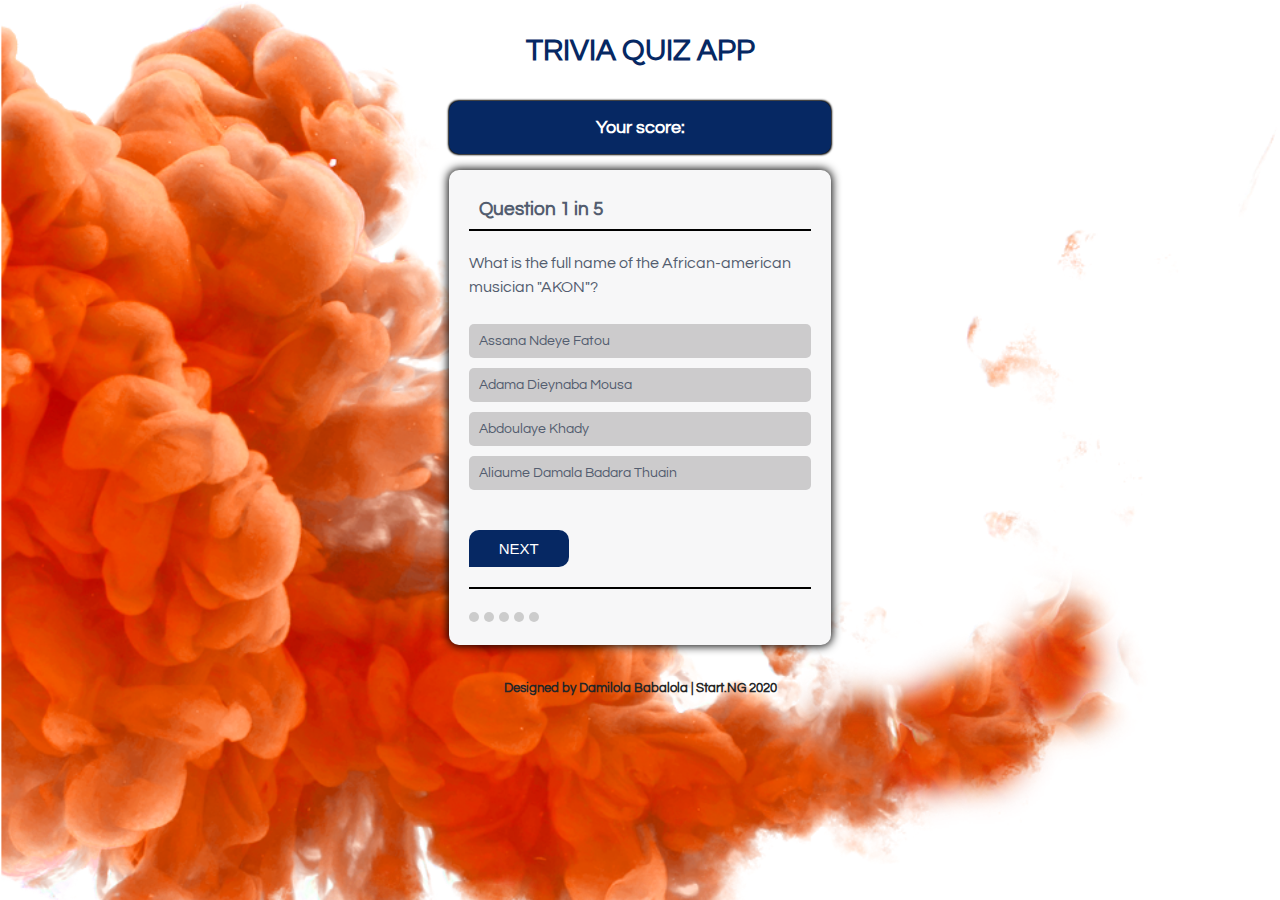
==== game.html @ f29ec0e6 "Update file" ====
<!DOCTYPE html>
<html lang="en">
    <head>
        <meta charset="utf-8">
        <meta http-equiv="X-UA-Compatible" content="IE=edge">
        <title>Quiz Game</title>
        <meta name="description" content="">
        <meta name="viewport" content="width=device-width, initial-scale=1">
        <link rel="stylesheet" href="style.css">
        <link rel="shortcut icon" type="image/png" href="img/favicon.jpeg">
    </head>
    <body>
        <!--Intro Section-->
        <div class="intro">
            <h2>TRIVIA QUIZ APP</h2>
            
        </div>
        <div class="score-display">
            <h2>Your score: <span class="score"></span></h2>
        </div>
        <div class="quiz-container">
            <div class="question-number">
                <h3>Question <span class="question-num-value">1</span> in <span class="total-question"></span></h3>
            </div>
            <div class="question">
            </div>
            <div class="options">
                <div id="0" class="option1" onclick="check(this)"></div>
                <div id="1" class="option2" onclick="check(this)"></div>
                <div id="2" class="option3" onclick="check(this)"></div>
                <div id="3" class="option4" onclick="check(this)"></div>
            </div>
            <div class="button">
                <button type="button" class="btn" onclick="next()">Next</button>
            </div>
            <div class="answer-tracker">
                
            </div>
        </div>
        <h5>Designed by Damilola Babalola | Start.NG 2020</h5>

        <div class="quiz-over">
            <div class="box">
                <img src="img/illus-quiz2.jpeg">
            <h2>Congratulations!!! <br> You got <span class="correct-answers"></span> out of <span class="total-question2"></span> answers correct! <br>
                That's <span class="percentage"></span>
            </h2>
            <button type="button1" onclick="tryAgain()">Try Again</button>
            </div>
        </div>



        
        <script src="script.js" async defer></script>
    </body>
</html>
---- style.css ----
@import url('https://fonts.googleapis.com/css2?family=Questrial&display=swap');
@import url('https://fonts.googleapis.com/css2?family=Sacramento&display=swap');

* {
    box-sizing: border-box;
}

body {
    margin: 0 auto;
    background-image: url(img/bg-quiz7.png);
    background-repeat: no-repeat;
    background-size: cover;
    font-family: 'Questrial';
    display: table;
    top: 0;
}

/*Intro Section*/

.introSpace {
    margin-top: 150px;
}

.innerSpace {
    display: table;
    vertical-align: middle;
    width: 100%;
    max-width: 450px; 
}

.content {
    max-width: 450px;
    margin: 0 auto;
    text-align: center;
}

.iQtest {
    font-size: 60px;
    font-weight: 900;
    color: #262626;
    margin-top: 10px;
    margin-bottom: 10px;
    text-shadow: 0px 0px 600px #000;
    animation: rubberBandIn 2s;
}

@keyframes rubberBandIn {
    from {
      transform: scale3d(1, 1, 1);
    }
  
    30% {
      transform: scale3d(1.25, 0.75, 1);
    }
  
    40% {
      transform: scale3d(0.75, 1.25, 1);
    }
  
    50% {
      transform: scale3d(1.15, 0.85, 1);
    }
  
    65% {
      transform: scale3d(0.95, 1.05, 1);
    }
  
    75% {
      transform: scale3d(1.05, 0.95, 1);
    }
  
    to {
      transform: scale3d(1, 1, 1);
    }
  }


.iQtest2 {
    margin-top: 30px;
    margin-bottom: 50px;
}

.oyaBtn {
    font-family: 'Questrial';
    color: #262626;
    font-size: 145%;
    padding: 10px 20px;
    border: solid #262626 4px;
    text-transform: uppercase;
    text-decoration: none;
    text-shadow: 0px 0px 600px #000;
}

.oyaBtn:hover {
    color: #4e4e50;
    border: solid #4e4e50 4px;
}

.messUp {
    font-family: 'Sacramento';
    font-size: 20px;
}

.intro {
    text-align: center;
    max-width: 450px;
    margin: 0 auto;
    padding: 10px;
    font-size: 20px;
    color: #062863;
    font-weight: 700;
    animation: rubberBandIn 2s;
}

@keyframes rubberBandIn {
    from {
      transform: scale3d(1, 1, 1);
    }
  
    30% {
      transform: scale3d(1.25, 0.75, 1);
    }
  
    40% {
      transform: scale3d(0.75, 1.25, 1);
    }
  
    50% {
      transform: scale3d(1.15, 0.85, 1);
    }
  
    65% {
      transform: scale3d(0.95, 1.05, 1);
    }
  
    75% {
      transform: scale3d(1.05, 0.95, 1);
    }
  
    to {
      transform: scale3d(1, 1, 1);
    }
  }

/*Score Display Section*/
.score-display {
    width: 450px;
    max-width: 85%;
    padding: 2px;
    color: #fff;
    background-color: #062863;
    margin: 0 auto;
    border-radius: 10px;
    text-align: center;
    font-size: 12px;
    box-shadow: 0 0 2px 0.5px #000;
}

/*Quiz Container Section*/
.quiz-container {
    width: 450px;
    max-width: 85%;
    min-height: 400px;
    background-color: #f7f7f8;
    box-shadow: 0 0 10px 1px #000;
    margin: 16px auto;
    padding: 20px;
    border-radius: 10px;
    animation: topToDown 1s ease-in-out 1;
}

@keyframes topToDown {
    0% {
        opacity: 0;
        transform: translateY(-25px);
    }
    100% {
        opacity: 1;
        transform: translateY(0px);
    }
}

.quiz-container::after, .quiz-container::before {
    content: '';
    clear: both;
    display: table;

}
.question-number,
.question,
.options,
.button,
.answer-tracker {
    float: left;
    width: 100%;
}

.question-number h3 {
    color: #535d6f;
    border-bottom: solid 2px #000;
    margin: 0;
    padding: 10px;
    font-weight: 600;
}

.question {
    font-size: 16px;
    line-height: 1.5;
    color: #535d6f;
    padding-top: 20px;
    padding-bottom: 25px;
}

.options div {
    background-color: #cccbcc;
    font-size: 14px;
    color: #535d6f;
    padding: 10px;
    margin-bottom: 10px;
    border-radius: 5px;
    position: relative;
    overflow: hidden;
    cursor: pointer;
}

.options div.disabled {
    pointer-events: none;
}

.options div:hover {
    background-color: #192f5d;
    color: #fff;
}

.options div.correct {
    z-index: 1;
    color: #ffffff;
}

.options div.correct::before{
    content: '';
    position: absolute;
    left: 0;
    top: 0;
    width: 100%;
    height: 100%;
    background-color: green;
    z-index: -1;
    transform: translateX(-100%);
    animation: animateBackground 1s ease;
    animation-fill-mode: forwards;
}

@keyframes animateBackground {
    0%{
        transform: translateX(-100%);
    }
    100% {
        transform: translateX(0%);
    }
}

.options div.wrong {
    z-index: 1;
    color: #ffffff;
}

.options div.wrong::before{
    content: '';
    position: absolute;
    left: 0;
    top: 0;
    width: 100%;
    height: 100%;
    background-color: red;
    z-index: -1;
    transform: translateX(-100%);
    animation: animateBackground 1s ease;
    animation-fill-mode: forwards;
}

@keyframes animateBackground {
    0%{
        transform: translateX(-100%);
    }
    100% {
        transform: translateX(0%);
    }
}

.button .btn {
    padding: 10px 30px;
    border-radius: 10px 10px 10px 0px;
    font-size: 15px;
    border: none;
    text-transform: uppercase;
    color: #ffffff;
    background-color: #062863;
    display: inline-block;
    margin: 30px 0 20px;
    animation: pulseInOut 0.5s ease-in-out 5;
}

@keyframes pulseInOut {
    from {
      transform: scale3d(1, 1, 1);
    }
  
    50% {
      transform: scale3d(1.05, 1.05, 1.05);
    }
  
    to {
      transform: scale3d(1, 1, 1);
    }
  }

.button:hover .btn:hover {
    cursor: pointer;
    background-color: #2d2668;
}

.answer-tracker {
    border-top: 2px solid #000;
    padding-top: 20px;
}

.answer-tracker div {
    width: 10px;
    height: 10px;
    background-color: #ccc;
    display: inline-block;
    border-radius: 50%;
    margin-right: 5px;
}

.answer-tracker div.correct {
    background-color: green;
    background-position: center;
    background-repeat: no-repeat;
}

.answer-tracker div.wrong {
    background-color: red;
    background-position: center;
    background-repeat: no-repeat;
}

/*Footer Section*/

h5 {
    text-align: center;
    margin: 0 auto;
    max-width: 400px;
    font-weight: 800;
    padding: 20px;
    color: #262626;
}

.quiz-over {
    position: fixed;
    left: 0;
    top: 0;
    width: 100%;
    height: 100%;
    background-color: indigo;
    z-index: 10;
    display: none;
    align-items: center;
    justify-content: center;
}
.quiz-over.show {
    display: flex;
}


.quiz-over .box {
    background-color: #f2f2f2;
    padding: 30px;
    border-radius: 20px;
    text-align: center;
    max-width: 350px;
    flex-basis: 350px;
    animation: flashInDown 3s ease-in-out 1;
}

@keyframes flashInDown {
    from {
      opacity: 0;
      transform: scale3d(0.1, 0.1, 0.1) translate3d(0, -1000px, 0);
      animation-timing-function: cubic-bezier(0.55, 0.055, 0.675, 0.19);
    }
  
    60% {
      opacity: 1;
      transform: scale3d(0.475, 0.475, 0.475) translate3d(0, 60px, 0);
      animation-timing-function: cubic-bezier(0.175, 0.885, 0.32, 1);
    }
  }


.quiz-over .box h2 {
    font-size: 30px;
    line-height: 1.2;
}

img {
    width: 50px;
    height: 50px;
    border-radius: 100%;
}

.quiz-over .box button {
    padding: 20px 50px;
    border-radius: 10px;
    font-size: 16px;
    background-color: indigo;
    margin: 15px 0 20px;
    font-weight: 700;
    color: #fff;
    animation: pulseInOut 0.5s ease-in-out 5;
}

@keyframes pulseInOut {
    from {
      transform: scale3d(1, 1, 1);
    }
  
    50% {
      transform: scale3d(1.05, 1.05, 1.05);
    }
  
    to {
      transform: scale3d(1, 1, 1);
    }
  }
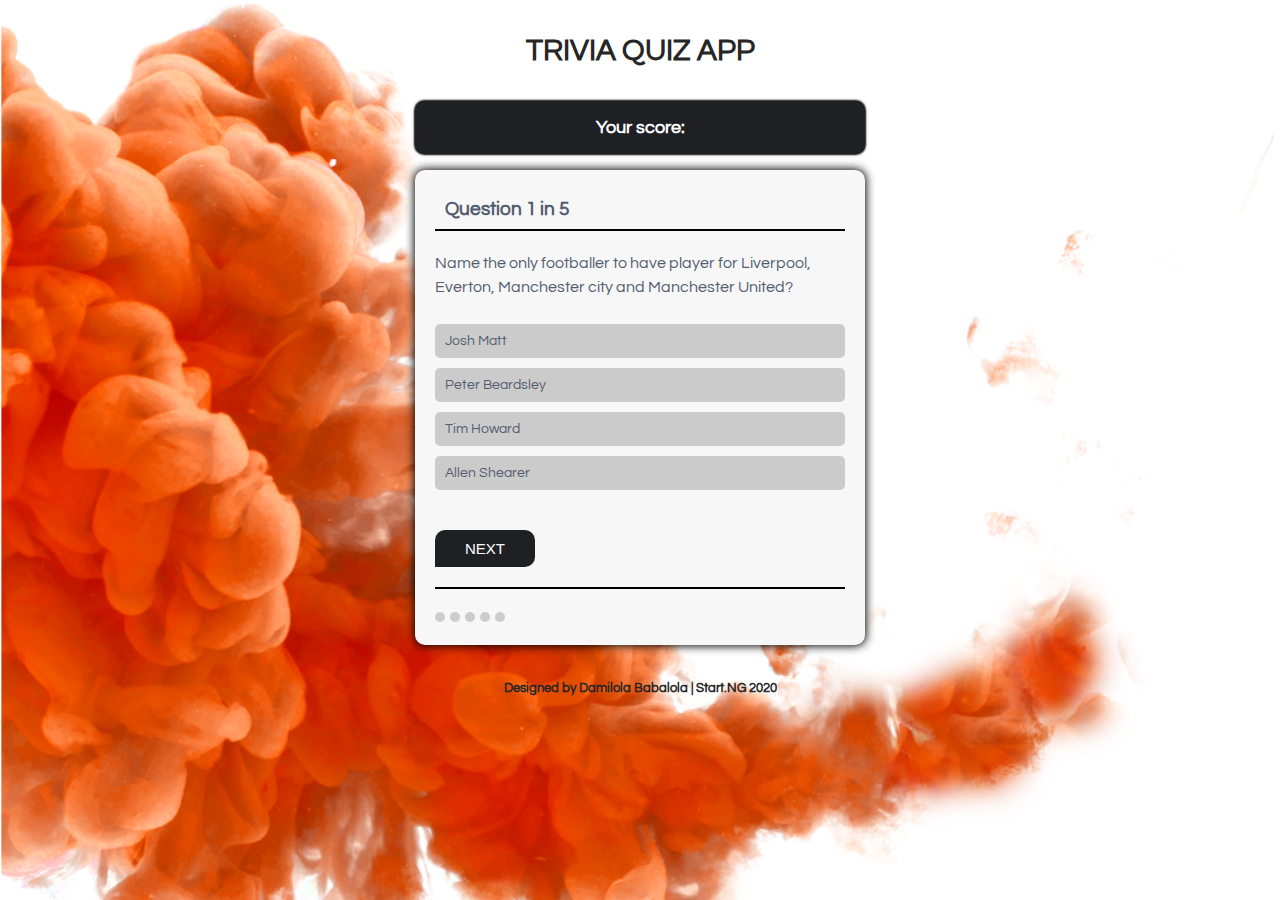
==== commit b7f55f93: "Updated Html & Css files" ====
--- a/game.html
+++ b/game.html
@@ -1,5 +1,6 @@
 <!DOCTYPE html>
 <html lang="en">
+
     <head>
         <meta charset="utf-8">
         <meta http-equiv="X-UA-Compatible" content="IE=edge">
@@ -9,11 +10,12 @@
         <link rel="stylesheet" href="style.css">
         <link rel="shortcut icon" type="image/png" href="img/favicon.jpeg">
     </head>
+
     <body>
         <!--Intro Section-->
         <div class="intro">
             <h2>TRIVIA QUIZ APP</h2>
-            
+
         </div>
         <div class="score-display">
             <h2>Your score: <span class="score"></span></h2>
@@ -34,7 +36,7 @@
                 <button type="button" class="btn" onclick="next()">Next</button>
             </div>
             <div class="answer-tracker">
-                
+
             </div>
         </div>
         <h5>Designed by Damilola Babalola | Start.NG 2020</h5>
@@ -42,16 +44,18 @@
         <div class="quiz-over">
             <div class="box">
                 <img src="img/illus-quiz2.jpeg">
-            <h2>Congratulations!!! <br> You got <span class="correct-answers"></span> out of <span class="total-question2"></span> answers correct! <br>
-                That's <span class="percentage"></span>
-            </h2>
-            <button type="button1" onclick="tryAgain()">Try Again</button>
+                <h2>Congratulations!!! <br> Na <span class="correct-answers"></span> you get, out of <span
+                        class="total-question2"></span> answers correct! <br>
+                    That's <span class="percentage"></span>
+                </h2>
+                <button type="button1" onclick="tryAgain()">Try Again</button>
+                <button type="button1" onclick="home()">Go house</button>
             </div>
+
         </div>
 
 
+            <script src="script.js" async defer></script>
+    </body>
 
-        
-        <script src="script.js" async defer></script>
-    </body>
 </html>--- a/style.css
+++ b/style.css
@@ -8,10 +8,10 @@
 body {
     margin: 0 auto;
     background-image: url(img/bg-quiz7.png);
-    background-repeat: no-repeat;
+    background-repeat: no-repeat 50%;
     background-size: cover;
     font-family: 'Questrial';
-    display: table;
+    /*display: table;*/
     top: 0;
 }
 
@@ -19,6 +19,7 @@
 
 .introSpace {
     margin-top: 150px;
+    max-width: 450px;
 }
 
 .innerSpace {
@@ -99,6 +100,7 @@
 .messUp {
     font-family: 'Sacramento';
     font-size: 20px;
+    margin-top: 20px;
 }
 
 .intro {
@@ -107,7 +109,7 @@
     margin: 0 auto;
     padding: 10px;
     font-size: 20px;
-    color: #062863;
+    color: #262626;
     font-weight: 700;
     animation: rubberBandIn 2s;
 }
@@ -148,7 +150,7 @@
     max-width: 85%;
     padding: 2px;
     color: #fff;
-    background-color: #062863;
+    background-color: #1e2024;
     margin: 0 auto;
     border-radius: 10px;
     text-align: center;
@@ -228,7 +230,7 @@
 }
 
 .options div:hover {
-    background-color: #192f5d;
+    background-color: #1e2024;
     color: #fff;
 }
 
@@ -295,7 +297,7 @@
     border: none;
     text-transform: uppercase;
     color: #ffffff;
-    background-color: #062863;
+    background-color: #1e2024;
     display: inline-block;
     margin: 30px 0 20px;
     animation: pulseInOut 0.5s ease-in-out 5;
@@ -317,7 +319,7 @@
 
 .button:hover .btn:hover {
     cursor: pointer;
-    background-color: #2d2668;
+    background-color: #313133;
 }
 
 .answer-tracker {
@@ -363,7 +365,7 @@
     top: 0;
     width: 100%;
     height: 100%;
-    background-color: indigo;
+    background-color: #2c2333;
     z-index: 10;
     display: none;
     align-items: center;
@@ -412,12 +414,13 @@
 
 .quiz-over .box button {
     padding: 20px 50px;
-    border-radius: 10px;
+    border-radius: 15px;
     font-size: 16px;
-    background-color: indigo;
+    background-color: #2c2333;
     margin: 15px 0 20px;
     font-weight: 700;
     color: #fff;
+    cursor: pointer;
     animation: pulseInOut 0.5s ease-in-out 5;
 }
 
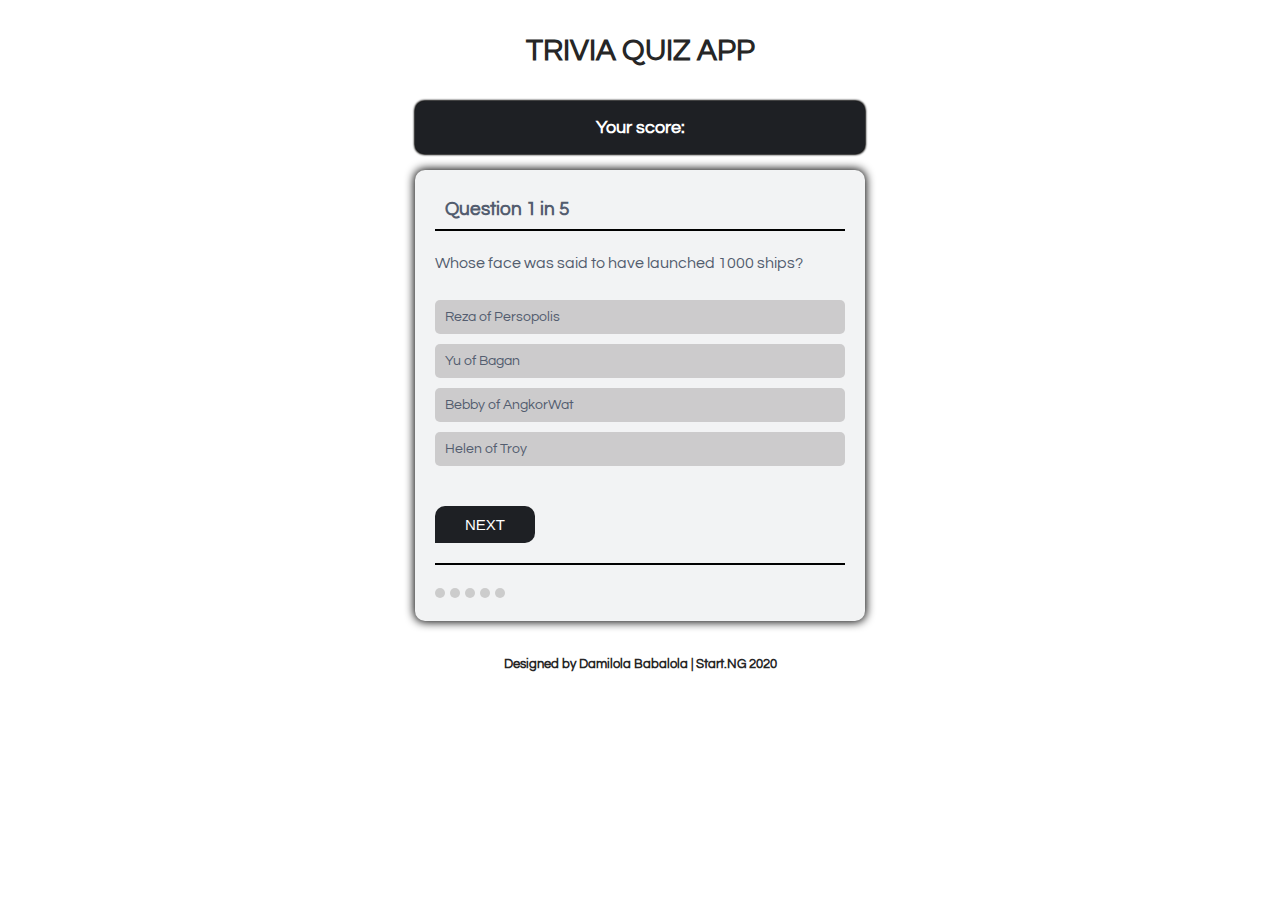
==== commit e81b7a44: "Update" ====
--- a/game.html
+++ b/game.html
@@ -8,7 +8,7 @@
         <meta name="description" content="">
         <meta name="viewport" content="width=device-width, initial-scale=1">
         <link rel="stylesheet" href="style.css">
-        <link rel="shortcut icon" type="image/png" href="img/favicon.jpeg">
+        <link rel="shortcut icon" type="image/png" href="https://res.cloudinary.com/dharmyx/image/upload/v1589108372/Mini-Quiz-App/img/favicon.jpg">
     </head>
 
     <body>
@@ -43,7 +43,7 @@
 
         <div class="quiz-over">
             <div class="box">
-                <img src="img/illus-quiz2.jpeg">
+                <img src="https://res.cloudinary.com/dharmyx/image/upload/v1589106470/Mini-Quiz-App/img/illus-quiz2.jpg">
                 <h2>Congratulations!!! <br> Na <span class="correct-answers"></span> you get, out of <span
                         class="total-question2"></span> answers correct! <br>
                     That's <span class="percentage"></span>
--- a/style.css
+++ b/style.css
@@ -7,11 +7,10 @@
 
 body {
     margin: 0 auto;
-    background-image: url(img/bg-quiz7.png);
-    background-repeat: no-repeat 50%;
+    background-image: url(https://res.cloudinary.com/dharmyx/image/upload/v1589106475/Mini-Quiz-App/img/bg-quiz7.png), url(https://res.cloudinary.com/dharmyx/image/upload/v1589107819/Mini-Quiz-App/img/bg-quiz4a.png);
+    background-repeat: no-repeat;
     background-size: cover;
     font-family: 'Questrial';
-    /*display: table;*/
     top: 0;
 }
 
@@ -163,7 +162,7 @@
     width: 450px;
     max-width: 85%;
     min-height: 400px;
-    background-color: #f7f7f8;
+    background-color: #f2f3f4;
     box-shadow: 0 0 10px 1px #000;
     margin: 16px auto;
     padding: 20px;
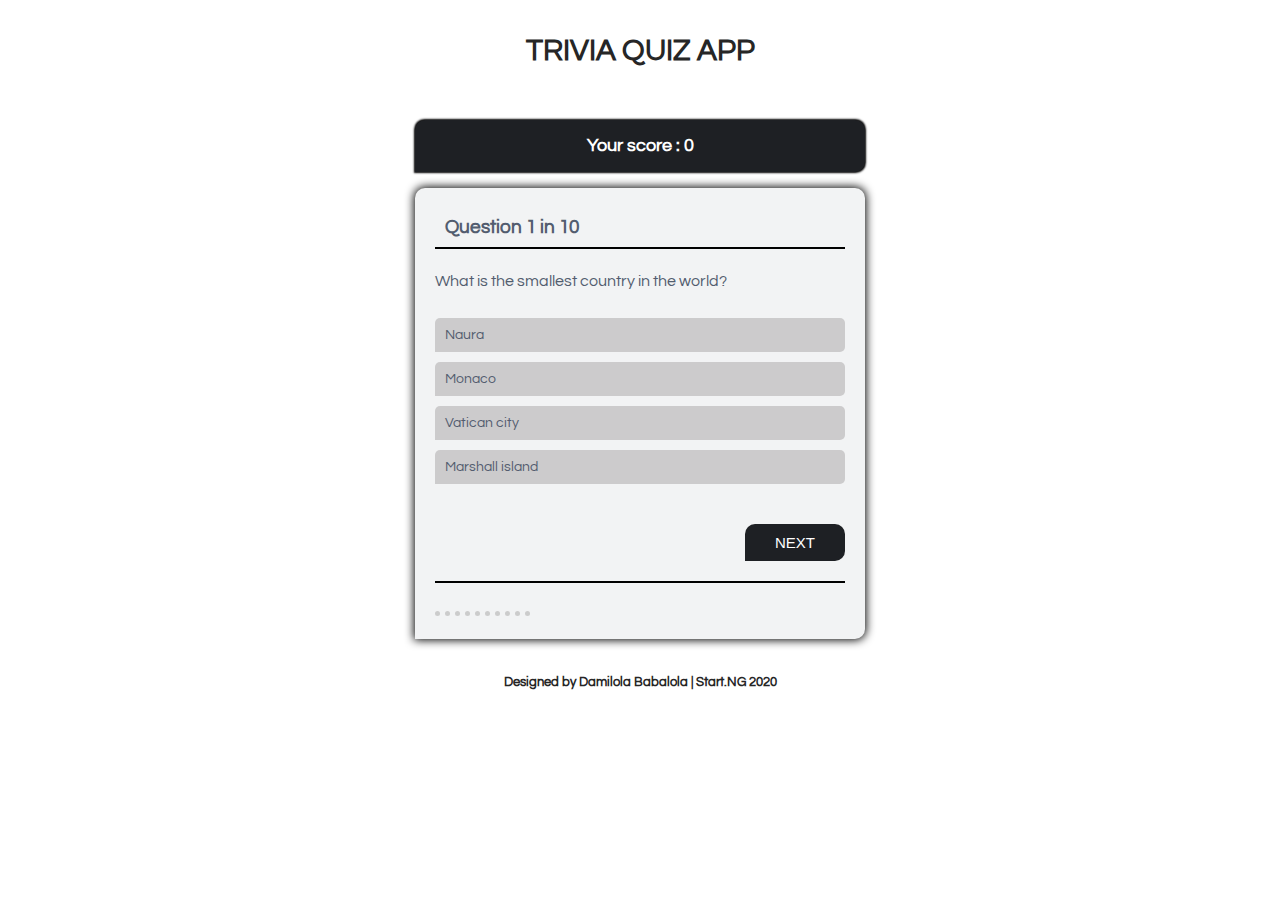
==== commit a62a566f: "Update files" ====
--- a/game.html
+++ b/game.html
@@ -8,7 +8,7 @@
         <meta name="description" content="">
         <meta name="viewport" content="width=device-width, initial-scale=1">
         <link rel="stylesheet" href="style.css">
-        <link rel="shortcut icon" type="image/png" href="https://res.cloudinary.com/dharmyx/image/upload/v1589108372/Mini-Quiz-App/img/favicon.jpg">
+        <link rel="shortcut icon" type="image/jpg" href="https://res.cloudinary.com/dharmyx/image/upload/v1589108372/Mini-Quiz-App/img/favicon.jpg">
     </head>
 
     <body>
@@ -17,9 +17,14 @@
             <h2>TRIVIA QUIZ APP</h2>
 
         </div>
+        <div class="quiz-time">
+            <h3><span class="time-up-text">Your time is Up</span></h3>
+        </div>
+        
         <div class="score-display">
-            <h2>Your score: <span class="score"></span></h2>
+            <h2>Your score : <span class="score">0</span></h2>
         </div>
+        
         <div class="quiz-container">
             <div class="question-number">
                 <h3>Question <span class="question-num-value">1</span> in <span class="total-question"></span></h3>
--- a/style.css
+++ b/style.css
@@ -77,7 +77,7 @@
 
 .iQtest2 {
     margin-top: 30px;
-    margin-bottom: 50px;
+    margin-bottom: 10px;
 }
 
 .oyaBtn {
@@ -151,11 +151,48 @@
     color: #fff;
     background-color: #1e2024;
     margin: 0 auto;
-    border-radius: 10px;
+    border-radius: 10px 10px 10px 0px;
     text-align: center;
     font-size: 12px;
     box-shadow: 0 0 2px 0.5px #000;
 }
+/*Timer Display*/
+
+.time-up-text{
+  color: #d23723;
+  font-weight: 500;
+  display: none;
+}
+/*
+.time-up-text .show{
+  display: inline-block;
+  animation: fadeInOut 1s linear infinite;
+}
+
+@keyframes fadeInOut{
+  0%{
+      opacity: 0;
+  }
+  50%{
+      opacity: 1;
+  }
+  100%{
+      opacity: 0;
+  }
+}
+
+.quiz-time {
+    width: 50px;
+    max-width: 85%;
+    padding: 2px;
+    color: #fff;
+    background-color: #1e2024;
+    margin: 0 auto;
+    border-radius: 10px;
+    text-align: center;
+    font-size: 12px;
+    box-shadow: 0 0 2px 0.5px #000;
+}*/
 
 /*Quiz Container Section*/
 .quiz-container {
@@ -166,7 +203,7 @@
     box-shadow: 0 0 10px 1px #000;
     margin: 16px auto;
     padding: 20px;
-    border-radius: 10px;
+    border-radius: 10px 10px 10px 0px;
     animation: topToDown 1s ease-in-out 1;
 }
 
@@ -218,7 +255,7 @@
     color: #535d6f;
     padding: 10px;
     margin-bottom: 10px;
-    border-radius: 5px;
+    border-radius: 5px 5px 5px 0px;
     position: relative;
     overflow: hidden;
     cursor: pointer;
@@ -297,7 +334,8 @@
     text-transform: uppercase;
     color: #ffffff;
     background-color: #1e2024;
-    display: inline-block;
+    /*display: inline-block;*/
+    float: right;
     margin: 30px 0 20px;
     animation: pulseInOut 0.5s ease-in-out 5;
 }
@@ -327,8 +365,8 @@
 }
 
 .answer-tracker div {
-    width: 10px;
-    height: 10px;
+    width: 5px;
+    height: 5px;
     background-color: #ccc;
     display: inline-block;
     border-radius: 50%;
